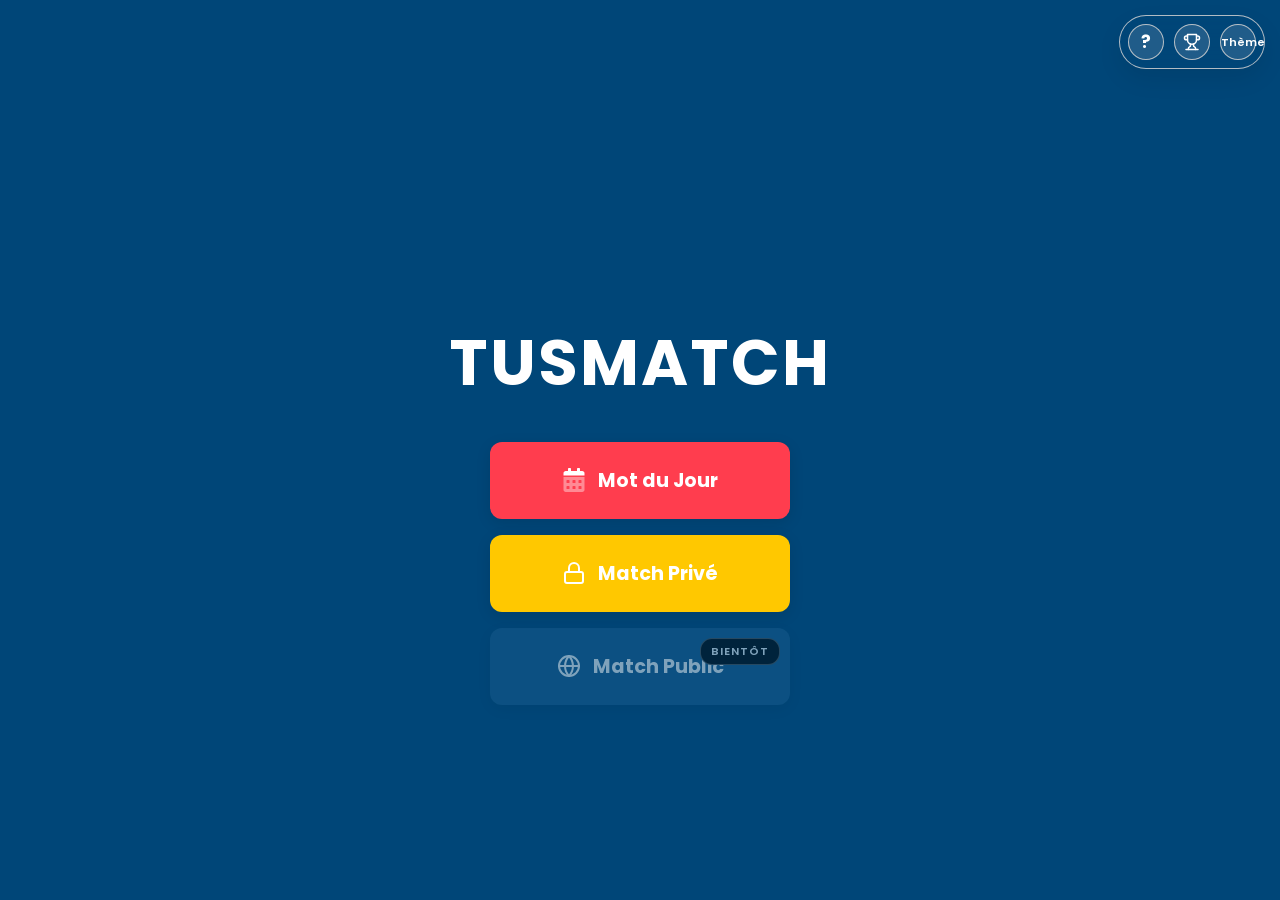
==== index.html @ 85dd0ad4 "fixes" ====
<!DOCTYPE html>
<html lang="fr">
<head>
    <meta charset="UTF-8">
    <meta name="viewport" content="width=device-width, initial-scale=1.0, maximum-scale=1.0, user-scalable=no">
    <title>Tusmatch - Accueil</title>
    <link rel="stylesheet" href="style.css">
    <script async src="https://pagead2.googlesyndication.com/pagead/js/adsbygoogle.js?client=ca-pub-6243220405591714"
     crossorigin="anonymous"></script>
    <title>Tusmatch - Le jeu de mots quotidien</title>
    <meta name="description" content="Devinez le mot du jour en 6 essais. Un clone passionnant du Wordle en français.">
    <meta name="keywords" content="jeu, mot, wordle, français, tusmatch, deviner">

    <link rel="preload" as="image" href="assets/1.gif">
    <link rel="preload" as="image" href="assets/2.gif">
    <link rel="preload" as="image" href="assets/3.gif">
    <link rel="preload" as="image" href="assets/4.gif">
    <link rel="preload" as="image" href="assets/5.gif">
    <link rel="preload" as="image" href="assets/6.gif">
    <link rel="preload" as="image" href="assets/7.gif">
    <link rel="preload" as="image" href="assets/8.gif">
    <link rel="preload" as="image" href="assets/9.gif">
    <link rel="preload" as="image" href="assets/10.gif">
    <link rel="preload" as="image" href="assets/11.gif">
    <link rel="preload" as="image" href="assets/12.gif">

    <link rel="icon" type="image/png" href="/assets/favicon-96x96.png" sizes="96x96" />
    <link rel="icon" type="image/svg+xml" href="/assets/favicon.svg" />
    <link rel="shortcut icon" href="/assets/favicon.ico" />
    <link rel="apple-touch-icon" sizes="180x180" href="/assets/apple-touch-icon.png" />
    <meta name="apple-mobile-web-app-title" content="Tusmatch" />
    <link rel="manifest" href="/assets/site.webmanifest" />
</head>
<body>
    <!-- Auth UI -->
    <div id="auth-container" style="position: absolute; top: 20px; left: 20px; z-index: 2000;">
        <button id="btn-login-google" class="auth-btn hidden" >
            <img src="https://www.gstatic.com/firebasejs/ui/2.0.0/images/auth/google.svg" width="24" height="24">
        </button>
        
        <div id="user-profile-display" class="hidden" style="display: flex; align-items: center; gap: 15px; background: var(--tile-bg); padding: 5px 15px; border-radius: 30px; border: 1px solid var(--tile-border); box-shadow: 0 4px 10px rgba(0,0,0,0.2);">
            <div id="profile-clickable" style="display: flex; align-items: center; gap: 10px; cursor: pointer;">
                <img id="user-avatar-display" src="" style="width: 32px; height: 32px; border-radius: 50%; border: 2px solid var(--correct);">
                <span id="user-name-display" style="font-weight: bold; font-size: 0.95rem;">Joueur</span>
            </div>
            <div style="width: 1px; height: 20px; background: var(--tile-border);"></div>
            <button id="btn-logout" title="Déconnexion" style="background: none; border: none; cursor: pointer; opacity: 0.7; padding: 5px; display: flex; align-items: center; transition: opacity 0.2s;">
                <svg xmlns="http://www.w3.org/2000/svg" width="18" height="18" viewBox="0 0 24 24" fill="none" stroke="currentColor" stroke-width="2" stroke-linecap="round" stroke-linejoin="round" style="color: var(--absent);"><path d="M9 21H5a2 2 0 0 1-2-2V5a2 2 0 0 1 2-2h4"></path><polyline points="16 17 21 12 16 7"></polyline><line x1="21" y1="12" x2="9" y2="12"></line></svg>
            </button>
        </div>
    </div>

    <div id="top-actions" class="top-actions-shell">
        <button id="helpBtn" class="help-btn" aria-label="Aide">?</button>
        <button id="leaderboardBtn" class="leaderboard-btn" title="Classement" aria-label="Classement">
            <svg xmlns="http://www.w3.org/2000/svg" width="18" height="18" viewBox="0 0 24 24" fill="none" stroke="currentColor" stroke-width="2" stroke-linecap="round" stroke-linejoin="round">
                <path d="M6 9H4.5a2.5 2.5 0 0 1 0-5H6"></path>
                <path d="M18 9h1.5a2.5 2.5 0 0 0 0-5H18"></path>
                <path d="M4 22h16"></path>
                <path d="M10 14.66V17c0 .55-.47.98-.97 1.21C7.85 18.75 7 20.24 7 22"></path>
                <path d="M14 14.66V17c0 .55.47.98.97 1.21C16.15 18.75 17 20.24 17 22"></path>
                <path d="M18 2H6v7a6 6 0 0 0 12 0V2Z"></path>
            </svg>
        </button>
        <button id="themeToggle" class="theme-switch" aria-label="Changer de thème">Thème</button>
    </div>

    <!-- RULES MODAL -->
    <div id="rules-modal" class="rules-modal-overlay hidden">
        <div class="rules-modal-content">
            <button id="close-rules" class="rules-close-btn">×</button>
            <h2 style="margin-bottom: 20px; font-size: 1.5rem;">Comment jouer ?</h2>
            
            <div class="rules-section">
                <p style="margin-bottom: 20px; line-height: 1.6;">Devinez le mot en <strong>6 essais maximum</strong>. Après chaque tentative, les tuiles changent de couleur pour vous guider.</p>
            </div>

            <div class="rules-section">
                <div class="rule-example">
                    <div class="example-row">
                        <div class="example-tile correct">P</div>
                        <div class="example-tile">L</div>
                        <div class="example-tile">A</div>
                        <div class="example-tile">G</div>
                        <div class="example-tile">E</div>
                    </div>
                    <p>La lettre <strong>P</strong> est dans le mot et bien placée</p>
                </div>

                <div class="rule-example">
                    <div class="example-row">
                        <div class="example-tile">V</div>
                        <div class="example-tile present">O</div>
                        <div class="example-tile">I</div>
                        <div class="example-tile">L</div>
                        <div class="example-tile">E</div>
                    </div>
                    <p>La lettre <strong>O</strong> est dans le mot mais mal placée</p>
                </div>

                <div class="rule-example">
                    <div class="example-row">
                        <div class="example-tile">M</div>
                        <div class="example-tile">O</div>
                        <div class="example-tile absent">U</div>
                        <div class="example-tile">R</div>
                        <div class="example-tile">S</div>
                    </div>
                    <p>La lettre <strong>U</strong> n'est pas dans le mot</p>
                </div>

                <div class="rule-example">
                    <div class="example-row">
                        <div class="example-tile start-tile">P</div>
                        <div class="example-tile">A</div>
                        <div class="example-tile">R</div>
                        <div class="example-tile">I</div>
                        <div class="example-tile">S</div>
                    </div>
                    <p>La première lettre est toujours révélée pour vous aider</p>
                </div>
            </div>
        </div>
    </div>

    <!-- INVITE MODAL -->
    <div id="invite-modal" class="rules-modal-overlay hidden" style="z-index: 3000;">
        <div class="rules-modal-content" style="max-width: 400px;">
            <button id="close-invite" class="rules-close-btn">×</button>
            <h2 style="margin-bottom: 20px; font-size: 1.5rem;">Inviter un ami</h2>
            
            <div class="rules-section" style="text-align: center;">
                <p style="margin-bottom: 15px;">Partage ton code ami pour jouer ensemble !</p>
                
                <div style="background: var(--tile-bg); padding: 15px; border-radius: 10px; border: 1px solid var(--tile-border); margin-bottom: 20px;">
                    <div style="font-size: 0.9rem; opacity: 0.7; margin-bottom: 5px;">Ton Code Ami</div>
                    <div id="invite-my-code" style="font-size: 2rem; font-weight: bold; letter-spacing: 3px; user-select: all; cursor: pointer;" title="Cliquer pour copier">------</div>
                </div>

                <div style="margin-bottom: 20px;">
                    <p style="margin-bottom: 10px; font-weight: bold;">Ajouter un ami</p>
                    <div style="display: flex; gap: 10px;">
                        <input type="text" id="invite-friend-input" class="lobby-input" placeholder="Code Ami (ex: A7B2X9)" style="margin: 0; flex: 1; text-transform: uppercase;">
                        <button id="btn-invite-add" class="lobby-btn" style="margin: 0; width: auto; padding: 0 15px;">Ajouter</button>
                    </div>
                </div>

                <div style="text-align: left;">
                    <p style="margin-bottom: 10px; font-weight: bold;">Tes Amis</p>
                    <div id="invite-friends-list" style="max-height: 200px; overflow-y: auto; border: 1px solid var(--tile-border); border-radius: 8px; padding: 10px; min-height: 100px;">
                        <p style="text-align: center; opacity: 0.6; font-size: 0.9rem; margin-top: 30px;">Connecte-toi pour voir tes amis</p>
                    </div>
                </div>
            </div>
        </div>
    </div>

    <div class="home-container">
        <h1>TUSMATCH</h1>
        
        <nav>
            <a href="game.html?mode=daily" class="menu-btn">
                <svg xmlns="http://www.w3.org/2000/svg" viewBox="0 0 448 512" width="24" height="24" fill="currentColor">
                    <path class="fa-secondary" opacity="0.4" d="M0 464c0 26.5 21.5 48 48 48h352c26.5 0 48-21.5 48-48V192H0v272zm320-196c0-6.6 5.4-12 12-12h40c6.6 0 12 5.4 12 12v40c0 6.6-5.4 12-12 12h-40c-6.6 0-12-5.4-12-12v-40zm0 128c0-6.6 5.4-12 12-12h40c6.6 0 12 5.4 12 12v40c0 6.6-5.4 12-12 12h-40c-6.6 0-12-5.4-12-12v-40zM192 268c0-6.6 5.4-12 12-12h40c6.6 0 12 5.4 12 12v40c0 6.6-5.4 12-12 12h-40c-6.6 0-12-5.4-12-12v-40zm0 128c0-6.6 5.4-12 12-12h40c6.6 0 12 5.4 12 12v40c0 6.6-5.4 12-12 12h-40c-6.6 0-12-5.4-12-12v-40zM64 268c0-6.6 5.4-12 12-12h40c6.6 0 12 5.4 12 12v40c0 6.6-5.4 12-12 12H76c-6.6 0-12-5.4-12-12v-40zm0 128c0-6.6 5.4-12 12-12h40c6.6 0 12 5.4 12 12v40c0 6.6-5.4 12-12 12H76c-6.6 0-12-5.4-12-12v-40z"/>
                    <path class="fa-primary" d="M400 64h-48V16c0-8.8-7.2-16-16-16h-32c-8.8 0-16 7.2-16 16v48H160V16c0-8.8-7.2-16-16-16h-32c-8.8 0-16 7.2-16 16v48H48C21.5 64 0 85.5 0 112v48h448v-48c0-26.5-21.5-48-48-48z"/>
                </svg>
                Mot du Jour
            </a>

            <a href="game.html?mode=private" class="menu-btn btn-secondary">
                <svg xmlns="http://www.w3.org/2000/svg" width="24" height="24" viewBox="0 0 24 24" fill="none" stroke="currentColor" stroke-width="2" stroke-linecap="round" stroke-linejoin="round">
                    <rect x="3" y="11" width="18" height="11" rx="2" ry="2"></rect>
                    <path d="M7 11V7a5 5 0 0 1 10 0v4"></path>
                </svg>
                Match Privé
            </a>

            <a href="#" class="menu-btn btn-tertiary btn-disabled" onclick="event.preventDefault();">
                <svg xmlns="http://www.w3.org/2000/svg" width="24" height="24" viewBox="0 0 24 24" fill="none" stroke="currentColor" stroke-width="2" stroke-linecap="round" stroke-linejoin="round">
                    <circle cx="12" cy="12" r="10"></circle>
                    <line x1="2" y1="12" x2="22" y2="12"></line>
                    <path d="M12 2a15.3 15.3 0 0 1 4 10 15.3 15.3 0 0 1-4 10 15.3 15.3 0 0 1-4-10 15.3 15.3 0 0 1 4-10z"></path>
                </svg>
                Match Public
                <span class="coming-soon-badge">Bientôt</span>
            </a>
        </nav>
    </div>

    <script src="https://cdn.jsdelivr.net/npm/@supabase/supabase-js@2"></script>
    <script src="supabase-client.js"></script>
    <script src="auth.js?v=3"></script>
    <script src="home.js"></script>
</body>
</html>
---- style.css ----
/* style.css */
@import url('https://fonts.googleapis.com/css2?family=Poppins:wght@400;600;800&display=swap');

:root {
    /* Thème COLORÉ (Défaut) */
    --bg-color: #004678;
    --text-color: #fff;
    --tile-border: #d3d3d3d8;
    --tile-bg: #ffffff20;
    --key-bg: #005694;
    --correct: #ff3d4e;
    --start-tile: #0c9eff;
    --present: #ffc800;
    --absent: #0060a5;
    --active-border: transparent;
    --filled-tile: rgba(255, 255, 255, 0.6);
}

body.sombre {
    /* Thème NUIT */
    --bg-color: #121213;
    --text-color: #ffffff;
    --tile-border: #3a3a3c;
    --tile-bg: #121213;
    --key-bg: #818384;
    --correct: #538d4e;
    --present: #b59f3b;
    --absent: #3a3a3c;
    --start-tile: #058ae3;
    --active-border: #a5a5a5;
    --filled-tile: #a5a5a5;
}

body.claire {
    /* Thème JOUR */
    --bg-color: #f0f2f5;
    --text-color: #1a1a1b;
    --tile-border: #d3d6da;
    --tile-bg: #ffffff;
    --key-bg: #d3d6da;
    --correct: #6aaa64;
    --present: #c9b458;
    --absent: #787c7e;
    --start-tile: #058ae3;
    --active-border: #696b6d;
    --filled-tile: #696b6d;
}

* { box-sizing: border-box; margin: 0; padding: 0; touch-action: manipulation; }

body {
    background: var(--bg-color);
    color: var(--text-color);
    font-family: 'Poppins', sans-serif;
    display: flex;
    flex-direction: column;
    align-items: center;
    justify-content: center;
    min-height: 100vh;
    transition: background 0.4s ease, color 0.4s ease;
}

/* --- UI COMPONENTS --- */
button {
    cursor: pointer;
    border: none;
    font-family: inherit;
}

.top-actions-shell {
    position: fixed;
    top: 15px;
    right: 15px;
    display: flex;
    align-items: center;
    gap: 10px;
    padding: 8px;
    border-radius: 999px;
    background: color-mix(in srgb, var(--bg-color) 60%, transparent);
    border: 1px solid var(--tile-border);
    box-shadow: 0 10px 24px rgba(0, 0, 0, 0.08);
    backdrop-filter: blur(10px);
    z-index: 2000;
}

.help-btn {
    position: relative;
    width: 36px;
    height: 36px;
    border-radius: 50%;
    background: var(--tile-bg);
    color: var(--text-color);
    border: 1px solid var(--tile-border);
    font-weight: 700;
    font-size: 1.1rem;
    display: flex;
    align-items: center;
    justify-content: center;
    transition: all 0.2s;
    backdrop-filter: none;
}
.help-btn:hover { 
    transform: translateY(-2px) scale(1.05); 
    box-shadow: 0 6px 12px rgba(0,0,0,0.15);
    border-color: var(--start-tile);
}

.leaderboard-btn {
    position: relative;
    width: 36px;
    height: 36px;
    border-radius: 50%;
    background: var(--tile-bg);
    color: var(--text-color);
    border: 1px solid var(--tile-border);
    display: flex;
    align-items: center;
    justify-content: center;
    transition: all 0.2s;
    backdrop-filter: none;
}
.leaderboard-btn:hover { 
    transform: translateY(-2px) scale(1.05); 
    box-shadow: 0 6px 12px rgba(0,0,0,0.15);
    border-color: var(--present);
    color: var(--present);
}

.theme-switch {
    position: relative;
    width: 36px;
    height: 36px;
    padding: 0;
    border-radius: 50%;
    background: var(--tile-bg);
    color: var(--text-color);
    border: 1px solid var(--tile-border);
    font-weight: 600;
    font-size: 0.7rem;
    transition: transform 0.2s;
    backdrop-filter: none;
}
.theme-switch:hover { transform: translateY(-2px); box-shadow: 0 6px 12px rgba(0,0,0,0.06); }

/* Bouton Retour: couleurs similaires aux tuiles, discret pour ne pas inciter au départ */
.back-btn {
    position: fixed; /* Changed from absolute to fixed */
    left: auto;
    right: 15px;
    top: 64px;
    padding: 8px 12px;
    border-radius: 8px;
    background: var(--tile-bg);
    color: var(--text-color);
    border: 2px solid var(--tile-border);
    font-weight: 600;
    text-decoration: none;
    display: inline-flex;
    align-items: center;
    justify-content: center;
    transition: transform 0.12s, box-shadow 0.12s;
    z-index: 2000; /* Ensure it's clickable and on top */
    backdrop-filter: blur(5px);
}

/* Score Popup Animation */
.score-popup {
    position: absolute;
    font-weight: bold;
    font-size: 1.2rem;
    color: #fff;
    text-shadow: 0 2px 4px rgba(0,0,0,0.5);
    pointer-events: none;
    animation: floatUp 1.5s ease-out forwards;
    z-index: 50;
}

@keyframes floatUp {
    0% { transform: translateY(0) scale(1); opacity: 1; }
    50% { transform: translateY(-20px) scale(1.2); opacity: 1; }
    100% { transform: translateY(-40px) scale(1); opacity: 0; }
}

.row-highlight-eco {
    animation: highlightEco 1s ease-in-out;
}

@keyframes highlightEco {
    0% { background-color: transparent; }
    50% { background-color: rgba(255, 215, 0, 0.3); } /* Gold tint */
    100% { background-color: transparent; }
}

.big-score-popup {
    position: absolute;
    top: 50%;
    left: 50%;
    transform: translate(-50%, -50%);
    font-size: 3rem;
    font-weight: 800;
    color: #FFD700;
    text-shadow: 0 0 20px rgba(255, 215, 0, 0.5);
    animation: popIn 1s cubic-bezier(0.175, 0.885, 0.32, 1.275) forwards;
    z-index: 60;
}

@keyframes popIn {
    0% { transform: translate(-50%, -50%) scale(0); opacity: 0; }
    50% { transform: translate(-50%, -50%) scale(1.2); opacity: 1; }
    100% { transform: translate(-50%, -50%) scale(1); opacity: 0; }
}
.back-btn:hover { transform: translateY(-2px); box-shadow: 0 6px 12px rgba(0,0,0,0.06); }

@media (max-width: 600px) {
    .back-btn {
        left: auto;
        right: 10px;
        top: 58px;
        padding: 8px 14px;
        z-index: 2100;
    }
}

/* Bouton Retour Lobby */
.lobby-back-btn {
    position: absolute;
    left: 20px;
    top: 20px;
    padding: 10px 20px;
    border-radius: 8px;
    background: var(--tile-bg);
    color: var(--text-color);
    border: 2px solid var(--tile-border);
    font-weight: 600;
    text-decoration: none;
    font-size: 1rem;
    transition: transform 0.2s, box-shadow 0.2s;
    z-index: 1001;
}

.lobby-back-btn:hover {
    transform: translateY(-2px);
    box-shadow: 0 6px 12px rgba(0,0,0,0.15);
}

/* --- PAGE D'ACCUEIL --- */
.home-container {
    text-align: center;
    margin-top: 15vh;
    animation: fadeIn 1s ease;
}

h1 { font-size: 4rem; margin-bottom: 2rem; letter-spacing: 2px; }

.menu-btn {
    display: block;
    width: 300px;
    padding: 1.5rem;
    margin: 1rem auto;
    font-size: 1.2rem;
    font-weight: bold;
    border-radius: 12px;
    background: var(--correct);
    color: white;
    box-shadow: 0 4px 15px rgba(0,0,0,0.1);
    transition: transform 0.2s, box-shadow 0.2s;
    text-decoration: none;
}

.menu-btn:hover {
    transform: translateY(-3px);
    box-shadow: 0 8px 20px rgba(0,0,0,0.2);
}

.btn-secondary { background: var(--present); }
.btn-tertiary { background: var(--absent); }

/* Bouton Désactivé (Coming Soon) */
.btn-disabled {
    opacity: 0.5;
    cursor: not-allowed;
    position: relative;
    filter: grayscale(0.3);
}

.btn-disabled:hover {
    transform: none !important;
    box-shadow: 0 4px 15px rgba(0,0,0,0.1) !important;
}

.coming-soon-badge {
    position: absolute;
    top: 10px;
    right: 10px;
    background: rgb(0, 0, 0);
    backdrop-filter: blur(10px);
    padding: 4px 10px;
    border-radius: 12px;
    font-size: 0.7rem;
    font-weight: 600;
    text-transform: uppercase;
    letter-spacing: 1px;
    border: 1px solid rgba(255, 255, 255, 0.3);
}

/* --- JEU (GRID) --- */
.game-container {
    display: flex;
    flex-direction: column;
    align-items: center;
    justify-content: center;
    gap: 15px; /* Reduced from 50px to fit everything on screen */
    height: 100%;
    width: 100%;
    /* max-width: 500px; Removed to allow wider grids for long words */
    padding: 10px;
    margin: 0 auto;
}

.grid {
    display: flex;
    flex-direction: column;
    gap: 5px;
    width: auto; /* Let it shrink to content size */
    margin: 0 auto;
    align-items: center;
}

.row {
    display: flex;
    gap: 5px;
    justify-content: center; /* Center tiles in row */
    position: relative; /* For timer positioning */
}

.timer-display {
    position: absolute;
    right: -60px; /* Adjust based on layout */
    top: 50%;
    transform: translateY(-50%);
    background: #ff4444;
    color: white;
    border-radius: 50%;
    width: 40px;
    height: 40px;
    display: flex;
    align-items: center;
    justify-content: center;
    font-weight: bold;
    font-size: 1.2rem;
    animation: pulse 1s infinite;
    box-shadow: 0 2px 5px rgba(0,0,0,0.3);
    z-index: 10;
}

@keyframes pulse {
    0% { transform: translateY(-50%) scale(1); }
    50% { transform: translateY(-50%) scale(1.1); }
    100% { transform: translateY(-50%) scale(1); }
}

.tile.skipped {
    background-color: var(--absent) !important;
    border-color: var(--absent) !important;
    opacity: 0.5;
}

.tile {
    width: 62px;
    max-width: calc(90vw / var(--cols, 5)); /* Responsive based on word length */
    aspect-ratio: 1 / 1;
    border: 2px solid var(--tile-border);
    background: var(--tile-bg);
    display: flex;
    justify-content: center;
    align-items: center;
    font-size: 2rem;
    font-weight: 800;
    text-transform: uppercase;
    user-select: none;
    transition: transform 0.2s, background-color 0.5s, border-color 0.5s;
    border-radius: 10px; 
}

/* --- CLAVIER --- */
.keyboard { 
    display: flex;
    flex-direction: column;
    align-items: center;
    gap: 8px; 
    width: 100%; 
    max-width: 500px;
    margin: 0 auto;
}
.key-row { display: flex; justify-content: center; gap: 6px; }
.key {
    background: var(--key-bg);
    color: var(--text-color);
    padding: 16px 18px;
    border-radius: 4px;
    font-weight: 600;
    font-size: 18px;
    text-transform: uppercase;
    flex: 1;
    display: flex;
    justify-content: center;
    align-items: center;
    touch-action: manipulation;
}
.key.large { flex: 1.5; font-size: 16px; }
.key.correct {
    background-color: var(--correct);
    color: white;
}

.key.present {
    background-color: var(--present);
    color: white;
}

.key.absent {
    background-color: var(--absent);
    /* Default behavior for non-clear themes: slightly translucent to deemphasize */
    color: white;
    opacity: 0.3;
    filter: none;
}

/* Override for light/"claire" theme: keep text readable and only dim background */
body.claire .key.absent {
    color: var(--text-color);
    opacity: 1; /* no global translucency so text stays visible */
    filter: brightness(0.9);
}


/* --- ANIMATIONS --- */
.tile[data-state="active"] {
    border-color: var(--active-border);
    animation: pop 0.1s;
}

.tile.flip {
    animation: flip 0.6s ease forwards;
}

.tile.shake {
    animation: shake 0.5s;
}

.tile.blink {
    animation: blink 0.8s ease-in-out 3;
}

@keyframes pop { 50% { transform: scale(1.1); } }
@keyframes flip {
    0% { transform: rotateX(0); }
    50% { transform: rotateX(90deg); }
    100% { transform: rotateX(0); }
}
@keyframes shake {
    10%, 90% { transform: translateX(-1px); }
    20%, 80% { transform: translateX(2px); }
    30%, 50%, 70% { transform: translateX(-4px); }
    40%, 60% { transform: translateX(4px); }
}
@keyframes blink {
    0%, 100% { 
        opacity: 1; 
        transform: scale(1); 
        border-color: var(--tile-border);
        box-shadow: none;
    }
    50% { 
        opacity: 1; 
        transform: scale(1.05); 
        border-color: #ffc800;
        box-shadow: 0 0 15px rgba(255, 200, 0, 0.6), inset 0 0 10px rgba(255, 200, 0, 0.2);
        background: rgba(255, 200, 0, 0.15);
    }
}
@keyframes fadeIn { from { opacity: 0; transform: translateY(20px); } to { opacity: 1; transform: translateY(0); } }

/* Rules Modal */
.rules-modal-overlay {
    position: fixed;
    top: 0;
    left: 0;
    width: 100%;
    height: 100%;
    background: rgba(0, 0, 0, 0.7);
    display: flex;
    align-items: center;
    justify-content: center;
    z-index: 3000;
    backdrop-filter: blur(5px);
}

.rules-modal-overlay.hidden {
    display: none;
}

.rules-modal-content {
    background: var(--tile-bg);
    border: 2px solid var(--tile-border);
    border-radius: 12px;
    padding: 30px;
    max-width: 500px;
    width: 90%;
    max-height: 80vh;
    overflow-y: auto;
    position: relative;
    animation: fadeIn 0.3s ease;
    box-shadow: 0 10px 40px rgba(0, 0, 0, 0.3);
}

.rules-close-btn {
    position: absolute;
    top: 15px;
    right: 15px;
    background: none;
    border: none;
    font-size: 2rem;
    color: var(--text-color);
    cursor: pointer;
    width: 35px;
    height: 35px;
    display: flex;
    align-items: center;
    justify-content: center;
    border-radius: 50%;
    transition: all 0.2s;
}

.rules-close-btn:hover {
    background: var(--tile-border);
    transform: rotate(90deg);
}

.rules-section {
    margin-bottom: 25px;
}

.rules-section h3 {
    font-size: 1.1rem;
    margin-bottom: 15px;
    color: var(--text-color);
}

.rule-example {
    margin-bottom: 20px;
}

.example-row {
    display: flex;
    gap: 5px;
    margin-bottom: 8px;
    justify-content: center;
}

.example-tile {
    width: 45px;
    height: 45px;
    display: flex;
    align-items: center;
    justify-content: center;
    font-size: 1.2rem;
    font-weight: 700;
    border: 2px solid var(--tile-border);
    border-radius: 4px;
    background: var(--bg-color);
    color: var(--text-color);
}

.example-tile.correct {
    background: var(--correct) !important;
    border-color: var(--correct) !important;
    color: white;
}

.example-tile.present {
    background: var(--present) !important;
    border-color: var(--present) !important;
    color: white;
}

.example-tile.absent {
    background: var(--absent) !important;
    border-color: var(--absent) !important;
    color: white;
}

.example-tile.start-tile {
    background: var(--start-tile) !important;
    border-color: var(--start-tile) !important;
    color: white;
}

.rule-example p {
    text-align: center;
    font-size: 0.9rem;
    opacity: 0.9;
    margin-top: 5px;
}

.help-modes-btn {
    width: 24px;
    height: 24px;
    border-radius: 50%;
    background: var(--tile-bg);
    color: var(--text-color);
    border: 2px solid var(--tile-border);
    font-weight: 700;
    font-size: 0.9rem;
    font-family: 'Poppins', sans-serif;
    display: inline-flex;
    align-items: center;
    justify-content: center;
    transition: all 0.2s;
    cursor: pointer;
    flex-shrink: 0;
}

.help-modes-btn:hover {
    transform: scale(1.1);
    border-color: var(--start-tile);
    box-shadow: 0 2px 8px rgba(0,0,0,0.15);
}

/* Couleurs des tuiles validées */
.tile.correct { background: var(--correct) !important; border-color: var(--correct) !important; color: white; }
.tile.present { background: var(--present) !important; border-color: var(--present) !important; color: white; }
.tile.absent { background: var(--absent) !important; border-color: var(--absent) !important; color: white; }

/* Tuile de départ (première lettre fournie) */
.start-tile {
    background: var(--start-tile) !important;
    border-color: rgba(0,0,0,0.15) !important;
    color: white !important;
}

/* Dans style.css */

/* 1. Alignement parfait de l'icône et du texte */
.menu-btn {
    display: flex;
    align-items: center; /* Centre verticalement */
    justify-content: center; /* Centre horizontalement si tu veux que tout le bloc soit centré */
    gap: 12px; /* Espace plus élégant entre l'icône et le texte */
    /* ... tes autres styles existants ... */
}

/* 2. S'assurer que l'icône ne se déforme pas sur petits écrans */
.menu-btn svg {
    flex-shrink: 0;
}

/* --- MODAL (End Screen) --- */
.modal {
    position: fixed;
    top: 0; left: 0; width: 100%; height: 100%;
    background: rgba(0, 0, 0, 0.6);
    backdrop-filter: blur(4px);
    display: flex;
    justify-content: center;
    align-items: center;
    z-index: 1000;
    opacity: 1;
    transition: opacity 0.3s ease;
}

.modal.hidden {
    opacity: 0;
    pointer-events: none;
}

.modal-content {
    background: var(--bg-color);
    padding: 2rem;
    border-radius: 16px;
    box-shadow: 0 10px 25px rgba(0,0,0,0.2);
    text-align: center;
    max-width: 90%;
    width: 400px;
    border: 1px solid var(--tile-border);
    transform: scale(1);
    transition: transform 0.3s cubic-bezier(0.175, 0.885, 0.32, 1.275);
}

.modal.hidden .modal-content {
    transform: scale(0.9);
}

.modal h2 {
    font-size: 2rem;
    margin-bottom: 0.5rem;
    text-transform: uppercase;
}

.modal p {
    font-size: 1.1rem;
    margin-bottom: 1.5rem;
    opacity: 0.8;
}

.word-reveal {
    font-size: 1.5rem;
    font-weight: 800;
    letter-spacing: 2px;
    margin: 1rem 0 2rem;
    padding: 10px;
    background: var(--tile-bg);
    border-radius: 8px;
    border: 2px dashed var(--tile-border);
    color: var(--text-color);
}

.modal-actions {
    display: flex;
    gap: 10px;
    justify-content: center;
}

.action-btn {
    padding: 12px 24px;
    border-radius: 8px;
    font-weight: 600;
    font-size: 1rem;
    display: flex;
    align-items: center;
    gap: 8px;
    transition: transform 0.1s, opacity 0.2s;
}

.action-btn:hover { transform: translateY(-2px); }
.action-btn:active { transform: translateY(0); }

.action-btn.share {
    background: var(--start-tile);
    color: white;
}

.action-btn.restart {
    background: var(--tile-bg);
    color: var(--text-color);
    border: 2px solid var(--tile-border);
}

/* Victory/Defeat specific styles */
.modal.victory h2 { color: #6aaa64; } /* Force Green */
.modal.defeat h2 { color: var(--present); } /* Or red if preferred */


/* In-Game Player List (Skribbl Style) */
#ingame-players-list {
    position: fixed;
    left: 20px;
    top: 50%;
    transform: translateY(-50%);
    width: 200px;
    background: var(--tile-bg);
    border: 1px solid var(--tile-border);
    border-radius: 10px;
    padding: 10px;
    display: flex;
    flex-direction: column;
    gap: 10px;
    z-index: 40;
    max-height: 80vh;
    overflow-y: auto;
}

.ingame-player-card {
    display: flex;
    align-items: center;
    gap: 10px;
    padding: 8px;
    background: rgba(0,0,0,0.1);
    border-radius: 5px;
    border: 1px solid transparent;
}

.ingame-player-card.is-me {
    border-color: var(--correct);
    background: rgba(255, 255, 255, 0.1);
}

.ingame-player-avatar {
    width: 30px;
    height: 30px;
    background: var(--key-bg);
    border-radius: 50%;
    display: flex;
    align-items: center;
    justify-content: center;
    font-size: 0.8rem;
    font-weight: bold;
}

.ingame-player-info {
    display: flex;
    flex-direction: column;
    flex: 1;
    overflow: hidden;
}

.ingame-player-name {
    font-size: 0.9rem;
    font-weight: bold;
    white-space: nowrap;
    overflow: hidden;
    text-overflow: ellipsis;
}

.ingame-player-status {
    font-size: 0.7rem;
    opacity: 0.7;
}

/* Responsive: Hide on small screens or move to bottom */
@media (max-width: 1000px) {
    #ingame-players-list {
        display: none; /* Or move to a drawer */
    }
}

/* Sidebar Styles */
#ingame-sidebar {
    position: fixed;
    left: 20px;
    top: 50%;
    transform: translateY(-50%);
    width: 220px;
    background: var(--tile-bg);
    border: 1px solid var(--tile-border);
    border-radius: 10px;
    padding: 15px;
    display: flex;
    flex-direction: column;
    gap: 15px;
    z-index: 40;
    max-height: 80vh;
    box-shadow: 0 4px 15px rgba(0,0,0,0.3);
}

.sidebar-header {
    display: flex;
    justify-content: space-between;
    align-items: center;
    padding-bottom: 10px;
    border-bottom: 1px solid var(--tile-border);
}

.room-code-box {
    display: flex;
    flex-direction: column;
}

.sidebar-actions {
    display: flex;
    gap: 5px;
}

#ingame-players-content {
    display: flex;
    flex-direction: column;
    gap: 10px;
    overflow-y: auto;
}

/* Hide sidebar on mobile */
@media (max-width: 1000px) {
    #ingame-sidebar {
        display: none;
    }
}

/* Bounce Animation for Share Buttons */
@keyframes bounce {
    0%, 20%, 50%, 80%, 100% {transform: translateY(0);}
    40% {transform: translateY(-5px);}
    60% {transform: translateY(-3px);}
}

.bounce {
    animation: bounce 0.5s;
}

/* --- MOBILE OPTIMIZATIONS --- */
@media (max-width: 600px) {
    h1 {
        font-size: 2.5rem; /* Reduce title size for mobile */
        margin-bottom: 1rem;
        word-break: break-word; /* Ensure it doesn't overflow */
    }

    body {
        overflow-y: auto; /* Allow scrolling */
        padding-top: 0;
        justify-content: flex-start;
    }

    .game-container {
        height: auto; /* Allow container to grow */
        min-height: 100vh;
        justify-content: flex-start; /* Stack from top */
        padding-top: 60px;
        padding-bottom: 20px;
        gap: 10px;
        width: 100%;
        max-width: 100%;
        overflow: visible; /* Allow content to flow */
    }

    /* Grid Adjustments */
    .grid {
        gap: 3px;
        flex-shrink: 1; /* Allow shrinking */
        max-height: 55vh; /* Limit height to leave room for keyboard */
        width: 100%;
        justify-content: center;
        padding: 0 5px; /* Add some padding */
    }

    .row {
        gap: 3px;
        width: 100%;
        justify-content: center;
    }

    .tile {
        /* Dynamic sizing based on column count to prevent overflow */
        /* 90vw total width / number of columns, minus gap approximation */
        width: calc((100vw - 20px) / var(--cols, 5) - 4px);
        height: calc((100vw - 20px) / var(--cols, 5) - 4px);
        
        /* Cap max size for larger mobile screens */
        max-width: 55px;
        max-height: 55px;
        
        font-size: 1.5rem;
        border-width: 2px;
    }

    /* Keyboard Adjustments */
    .keyboard {
        width: 100%;
        padding: 0 2px;
        gap: 4px;
        margin-bottom: 5px;
        flex-shrink: 0; /* Don't shrink keyboard */
    }

    .key-row {
        gap: 3px;
        width: 100%;
        justify-content: center;
    }

    .key {
        padding: 0;
        height: 52px; /* Taller touch targets */
        font-size: 1.1rem;
        border-radius: 4px;
        flex: 1; /* Distribute space evenly */
    }

    .key.large {
        font-size: 0.8rem;
        flex: 1.5;
    }

    /* Adjust Top Buttons */
    .theme-switch {
        top: 10px;
        right: 10px;
        padding: 6px 10px;
        font-size: 0.75rem;
    }

    .back-btn, .lobby-back-btn {
        top: 10px;
        left: 10px;
        padding: 6px 10px;
        font-size: 0.75rem;
    }
    
    /* Scale down reaction bar */
    .reaction-wrapper {
        right: 5px;
        transform: translateY(-50%) scale(0.8);
        transform-origin: right center;
    }

    /* Timer Display on Mobile (Overlay) */
    .timer-display {
        right: auto;
        left: 0;
        top: 0;
        transform: none;
        width: 100%;
        height: 100%;
        border-radius: 4px;
        background: rgba(220, 20, 60, 0.2);
        display: flex;
        align-items: center;
        justify-content: center;
        font-size: 4rem;
        font-weight: 900;
        color: rgba(255, 255, 255, 0.3);
        text-shadow: none;
        pointer-events: none; /* Allow typing */
        box-shadow: inset 0 0 15px rgba(220, 20, 60, 0.2);
        animation: pulseMobile 2s infinite alternate ease-in-out;
        z-index: 20;
        /* backdrop-filter removed */
    }

    @keyframes pulseMobile {
        0% { 
            background: rgba(220, 20, 60, 0.2); 
            color: rgba(255, 255, 255, 0.3);
            box-shadow: inset 0 0 10px rgba(220, 20, 60, 0.2);
        }
        100% { 
            background: rgba(220, 20, 60, 0.25); 
            color: rgba(255, 255, 255, 0.35);
            box-shadow: inset 0 0 20px rgba(220, 20, 60, 0.3);
        }
    }
}

/* --- SHARED CUSTOM MODAL STYLES (Added for Auth Profile) --- */
.custom-modal-overlay {
    position: fixed; top: 0; left: 0; width: 100%; height: 100%;
    background: rgba(0,0,0,0.7); z-index: 3000;
    display: flex; align-items: center; justify-content: center;
    backdrop-filter: blur(5px);
}
.custom-modal-box {
    background: var(--bg-color); padding: 25px; border-radius: 10px;
    border: 1px solid var(--tile-border); text-align: center;
    max-width: 420px; width: min(92vw, 420px); box-shadow: 0 10px 25px rgba(0,0,0,0.5);
    animation: modalPop 0.3s cubic-bezier(0.175, 0.885, 0.32, 1.275);
}
@keyframes modalPop {
    from { transform: scale(0.8); opacity: 0; }
    to { transform: scale(1); opacity: 1; }
}
.modal-actions { display: flex; gap: 10px; justify-content: center; margin-top: 20px; flex-wrap: wrap; }
.btn-confirm { 
    background: var(--correct); color: white; padding: 10px 20px; border-radius: 5px; 
    border: none; cursor: pointer; font-weight: bold; transition: transform 0.1s;
}
.btn-cancel { 
    background: var(--absent); color: white; padding: 10px 20px; border-radius: 5px; 
    border: none; cursor: pointer; font-weight: bold; transition: transform 0.1s;
}
.btn-confirm:hover, .btn-cancel:hover { transform: scale(1.05); }

#leave-modal .custom-modal-box {
    max-width: 520px;
    width: min(92vw, 520px);
}

#leave-modal .modal-actions {
    flex-direction: column;
}

#leave-modal .modal-actions button {
    width: 100%;
}
.avatar-nav-btn {
    background: var(--key-bg); color: var(--text-color); border: none;
    width: 30px; height: 30px; border-radius: 50%; cursor: pointer;
    font-weight: bold; display: flex; align-items: center; justify-content: center;
}

/* --- UTILITY --- */
.hidden { display: none !important; }

/* --- CHAT BUTTON (Global) --- */
#btn-toggle-chat {
    position: fixed;
    bottom: 20px;
    right: 20px;
    top: auto !important;
    left: auto !important;
    transform: none !important;
    width: 50px;
    height: 50px;
    border-radius: 50% !important;
    background: var(--key-bg);
    color: var(--text-color);
    border: 2px solid var(--tile-border) !important;
    box-shadow: 0 4px 10px rgba(0,0,0,0.3);
    display: flex;
    align-items: center;
    justify-content: center;
    z-index: 3000;
    transition: transform 0.2s;
}
#btn-toggle-chat:hover {
    transform: scale(1.1) !important;
}

/* --- PROFILE MODAL IMPROVEMENTS --- */
.custom-modal-box {
    border-radius: 25px;
    background: var(--bg-color); /* Match theme */
    border: 2px solid var(--tile-border);
    box-shadow: 0 10px 30px rgba(0,0,0,0.5);
    color: var(--text-color);
}

.custom-modal-box h3 {
    text-align: center;
    margin-bottom: 20px;
    font-size: 1.5rem;
    color: var(--present); /* Gold/Yellow accent */
}

.tab-btn {
    border-radius: 20px;
    padding: 8px 20px;
    border: 2px solid transparent;
    background: rgba(0,0,0,0.1);
    color: var(--text-color);
    font-weight: 600;
    transition: all 0.2s;
}
.tab-btn.active {
    background: var(--correct);
    color: white;
    box-shadow: 0 4px 10px rgba(0,0,0,0.2);
}

.avatar-nav-btn {
    width: 30px;
    height: 30px;
    border-radius: 50%;
    background: var(--tile-bg);
    border: 1px solid var(--tile-border);
    color: var(--text-color);
    font-weight: bold;
}

.modal-actions button {
    border-radius: 20px;
    padding: 10px 25px;
    font-weight: bold;
    text-transform: uppercase;
    letter-spacing: 1px;
}

/* --- MOBILE OPTIMIZATION --- */
@media (max-width: 600px) {
    .top-actions-shell {
        top: 10px;
        right: 10px;
        gap: 8px;
        padding: 6px;
    }

    .theme-switch,
    .help-btn,
    .leaderboard-btn {
        width: 38px;
        height: 38px;
    }

    #auth-container {
        top: 10px !important;
        left: 10px !important;
        right: auto !important;
        display: flex;
        align-items: center;
        justify-content: center;
        z-index: 2000;
    }

    /* Google Login Button: Icon Only */
    #btn-login-google {
        width: 38px;
        height: 38px;
        padding: 0;
        border-radius: 50%;
        font-size: 0; /* Hide text */
        display: flex;
        align-items: center;
        justify-content: center;
        background: white;
        border: 2px solid var(--tile-border);
        box-shadow: 0 2px 5px rgba(0,0,0,0.2);
        margin-right: 40px;
    }
    #btn-login-google img {
        margin: 0; /* Remove gap */
    }

    /* User Profile Display: Icon Only */
    #user-profile-display {
        padding: 0;
        width: 38px;
        height: 38px;
        border-radius: 50%;
        background: transparent;
        border: none;
        box-shadow: none;
        display: flex;
        align-items: center;
        justify-content: center;
        margin-right: 40px;
    }

    #profile-clickable {
        gap: 0;
    }

    #user-name-display, 
    #user-profile-display > div:nth-child(2), /* Separator */
    #btn-logout {
        display: none !important; /* Force hide name, separator, logout on main view */
    }

    #user-avatar-display {
        width: 38px;
        height: 38px;
        border: 2px solid var(--correct);
        box-shadow: 0 2px 5px rgba(0,0,0,0.2);
        background: var(--tile-bg);
        object-fit: cover;
        backface-visibility: hidden;
        transform: translateZ(0);
    }

    /* Game Container Adjustment */
    .game-container {
        margin-top: 80px; /* Less space needed now */
        padding: 5px;
        gap: 5px;
    }
    
    /* Modal Adjustments */
    .custom-modal-box {
        width: 90%;
        padding: 20px;
        max-height: 85vh;
        overflow-y: auto; /* Enable scrolling */
        -webkit-overflow-scrolling: touch; /* Smooth scrolling on iOS */
    }
    
    /* Keyboard Adjustments */
    .keyboard-container {
        padding-bottom: 10px;
        gap: 3px;
    }
    
    .key {
        height: 45px;
        font-size: 1rem;
        margin: 0 2px;
        border-radius: 6px;
    }
    
    /* Title Adjustment */
    h1 {
        font-size: 2.5rem;
        margin-top: 60px;
    }
}

/* --- NEW BUTTON STYLES --- */

/* Invite Button (Desktop) */
.invite-btn {
    position: fixed;
    top: 20px;
    right: 210px; /* Positioned to the left of Leaderboard (which is at 160px) */
    background: none;
    border: none;
    color: var(--text-color);
    cursor: pointer;
    padding: 8px;
    border-radius: 50%;
    transition: background 0.2s;
    display: flex;
    align-items: center;
    justify-content: center;
    width: 40px;
    height: 40px;
    z-index: 2000;
}

.invite-btn:hover {
    background: var(--tile-border);
}

/* Circular Google Login Button */
#btn-login-google {
    width: 40px;
    height: 40px;
    border-radius: 50%;
    padding: 0 !important;
    display: flex;
    align-items: center;
    justify-content: center;
    background: white;
    border: 1px solid #ccc;
    box-shadow: 0 2px 5px rgba(0,0,0,0.1);
    transition: transform 0.2s;
}

#btn-login-google:hover {
    transform: scale(1.05);
}

#btn-login-google img {
    width: 24px;
    height: 24px;
    display: block;
    margin: 0 !important;
}

/* --- UPDATED MOBILE OPTIMIZATION --- */
@media (max-width: 600px) {
    .top-actions-shell {
        top: 10px;
        right: 10px;
        gap: 8px;
        padding: 6px;
    }

    .invite-btn {
        position: fixed;
        top: 10px;
        right: 58px;
        width: 38px;
        height: 38px;
        padding: 0;
        background: var(--tile-bg);
        border: 1px solid var(--tile-border);
        box-shadow: 0 2px 5px rgba(0,0,0,0.2);
        z-index: 2100;
    }

    /* Auth Container: Move below buttons */
    #auth-container {
        top: 58px; /* Below the buttons row */
        right: 10px;
        display: flex;
        justify-content: flex-end;
    }

    #btn-login-google {
        width: 38px;
        height: 38px;
    }

    #user-profile-display {
        padding: 4px 8px;
        gap: 8px;
        background: var(--tile-bg);
        backdrop-filter: blur(10px);
        border: 1px solid var(--tile-border);
        border-radius: 20px;
    }

    #user-name-display {
        display: none; /* Hide name on mobile to save space */
    }
    
    /* Hide logout button on mobile to prevent layout shift */
    #btn-logout {
        display: none !important;
    }

    #user-avatar-display {
        width: 28px;
        height: 28px;
        border-width: 2px;
        background: var(--tile-bg);
        object-fit: cover;
        backface-visibility: hidden;
        transform: translateZ(0);
    }

    /* Game Container Adjustment */
    .game-container {
        margin-top: 100px; /* Ensure space for header elements */
        padding: 5px;
        gap: 10px;
    }
    
    /* Modal Adjustments */
    .custom-modal-box, .rules-modal-content {
        width: 95%;
        padding: 15px;
        max-height: 90vh;
        overflow-y: auto;
        -webkit-overflow-scrolling: touch;
    }
}
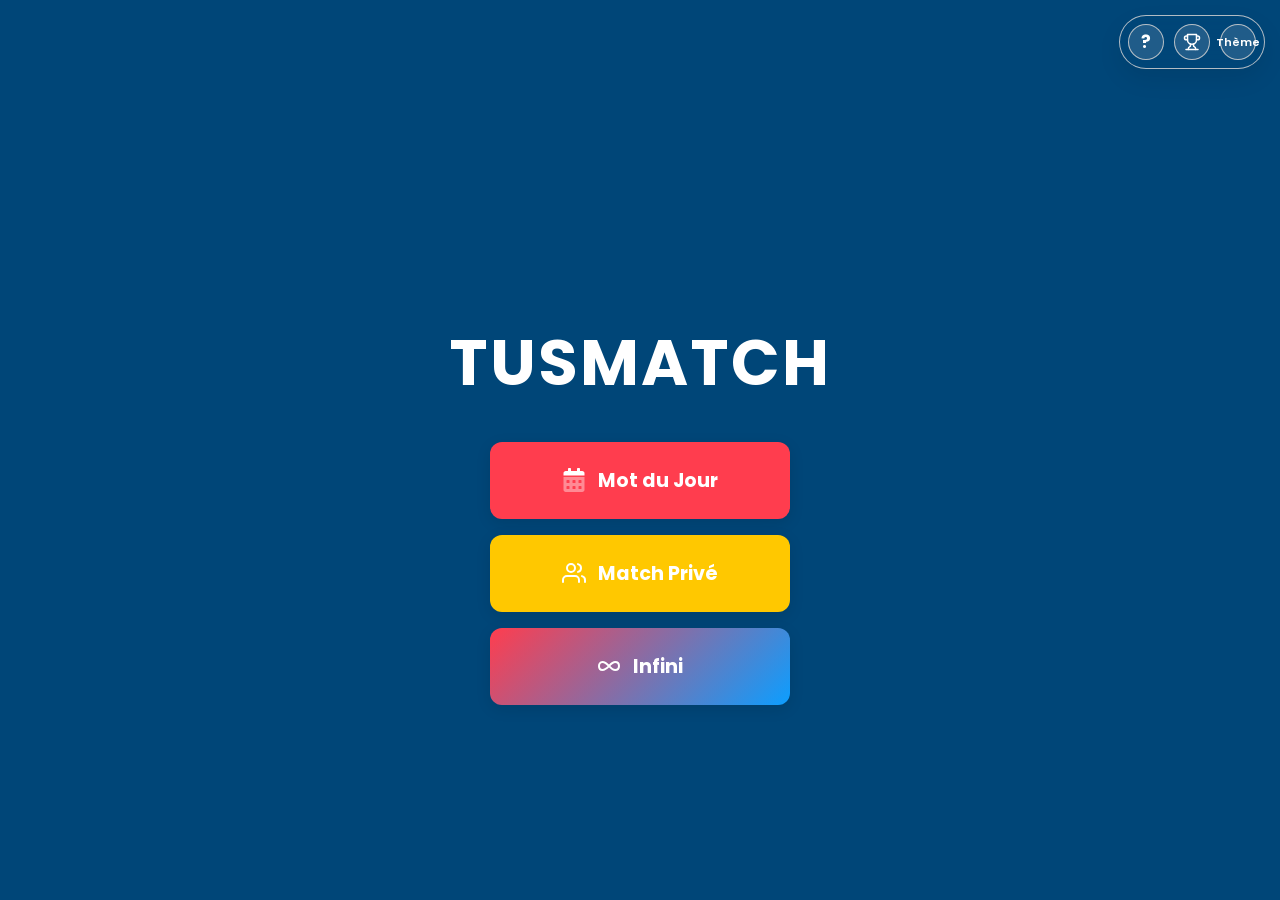
==== commit 8106f592: "MAJ 21/08" ====
--- a/index.html
+++ b/index.html
@@ -169,20 +169,19 @@
 
             <a href="game.html?mode=private" class="menu-btn btn-secondary">
                 <svg xmlns="http://www.w3.org/2000/svg" width="24" height="24" viewBox="0 0 24 24" fill="none" stroke="currentColor" stroke-width="2" stroke-linecap="round" stroke-linejoin="round">
-                    <rect x="3" y="11" width="18" height="11" rx="2" ry="2"></rect>
-                    <path d="M7 11V7a5 5 0 0 1 10 0v4"></path>
+                    <path d="M17 21v-2a4 4 0 0 0-4-4H5a4 4 0 0 0-4 4v2"></path>
+                    <circle cx="9" cy="7" r="4"></circle>
+                    <path d="M23 21v-2a4 4 0 0 0-3-3.87"></path>
+                    <path d="M16 3.13a4 4 0 0 1 0 7.75"></path>
                 </svg>
                 Match Privé
             </a>
 
-            <a href="#" class="menu-btn btn-tertiary btn-disabled" onclick="event.preventDefault();">
+            <a href="game.html?mode=private&solo=infini" class="menu-btn btn-infini">
                 <svg xmlns="http://www.w3.org/2000/svg" width="24" height="24" viewBox="0 0 24 24" fill="none" stroke="currentColor" stroke-width="2" stroke-linecap="round" stroke-linejoin="round">
-                    <circle cx="12" cy="12" r="10"></circle>
-                    <line x1="2" y1="12" x2="22" y2="12"></line>
-                    <path d="M12 2a15.3 15.3 0 0 1 4 10 15.3 15.3 0 0 1-4 10 15.3 15.3 0 0 1-4-10 15.3 15.3 0 0 1 4-10z"></path>
+                    <path d="M18.178 8c5.096 0 5.096 8 0 8-5.095 0-7.133-8-12.739-8-4.585 0-4.585 8 0 8 5.606 0 7.644-8 12.74-8z"></path>
                 </svg>
-                Match Public
-                <span class="coming-soon-badge">Bientôt</span>
+                Infini
             </a>
         </nav>
     </div>
--- a/style.css
+++ b/style.css
@@ -137,6 +137,9 @@
     border: 1px solid var(--tile-border);
     font-weight: 600;
     font-size: 0.7rem;
+    display: flex;
+    align-items: center;
+    justify-content: center;
     transition: transform 0.2s;
     backdrop-filter: none;
 }
@@ -147,7 +150,7 @@
     position: fixed; /* Changed from absolute to fixed */
     left: auto;
     right: 15px;
-    top: 64px;
+    top: 80px;
     padding: 8px 12px;
     border-radius: 8px;
     background: var(--tile-bg);
@@ -215,7 +218,7 @@
     .back-btn {
         left: auto;
         right: 10px;
-        top: 58px;
+        top: 70px;
         padding: 8px 14px;
         z-index: 2100;
     }
@@ -275,6 +278,19 @@
 .btn-secondary { background: var(--present); }
 .btn-tertiary { background: var(--absent); }
 
+/* Bouton Infini : fond multicolore (dégradé), texte simple non-dégradé */
+.btn-infini {
+    background: linear-gradient(135deg, var(--correct) 0%, var(--start-tile) 50%, var(--present) 100%);
+    background-size: 200% 200%;
+    animation: infiniGradientShift 6s ease infinite;
+}
+
+@keyframes infiniGradientShift {
+    0% { background-position: 0% 50%; }
+    50% { background-position: 100% 50%; }
+    100% { background-position: 0% 50%; }
+}
+
 /* Bouton Désactivé (Coming Soon) */
 .btn-disabled {
     opacity: 0.5;
@@ -452,6 +468,17 @@
     animation: blink 0.8s ease-in-out 3;
 }
 
+/* Case sélectionnée par clic : c'est ici que la prochaine lettre tapée sera placée */
+.tile.cursor-selected {
+    border-color: var(--present);
+    box-shadow: 0 0 0 2px var(--present);
+    cursor: pointer;
+}
+
+.tile.cursor-selected:not(.correct):not(.present):not(.absent) {
+    background: color-mix(in srgb, var(--present) 12%, var(--tile-bg));
+}
+
 @keyframes pop { 50% { transform: scale(1.1); } }
 @keyframes flip {
     0% { transform: rotateX(0); }
@@ -972,15 +999,30 @@
 
     /* Adjust Top Buttons */
     .theme-switch {
+        /* No top/right here: theme-switch is a flex child of .top-actions-shell,
+           which already positions it. Adding top/right on a position:relative
+           element only pushed it out of alignment with the other icons.
+           No padding either: the button is icon-only now (see home.js), and
+           any asymmetric padding pushes the sun/moon icon off-center. */
+        padding: 0;
+        font-size: 0.75rem;
+    }
+
+    .lobby-back-btn {
         top: 10px;
-        right: 10px;
+        left: 10px;
         padding: 6px 10px;
         font-size: 0.75rem;
     }
 
-    .back-btn, .lobby-back-btn {
-        top: 10px;
-        left: 10px;
+    .back-btn {
+        /* Keep it on the right, below .top-actions-shell, and explicitly
+           clear left so it can't be stretched full-width when combined
+           with the earlier right:10px rule (left+right both set + width:auto
+           makes the element fill the gap between them). */
+        top: 70px;
+        right: 10px;
+        left: auto;
         padding: 6px 10px;
         font-size: 0.75rem;
     }
